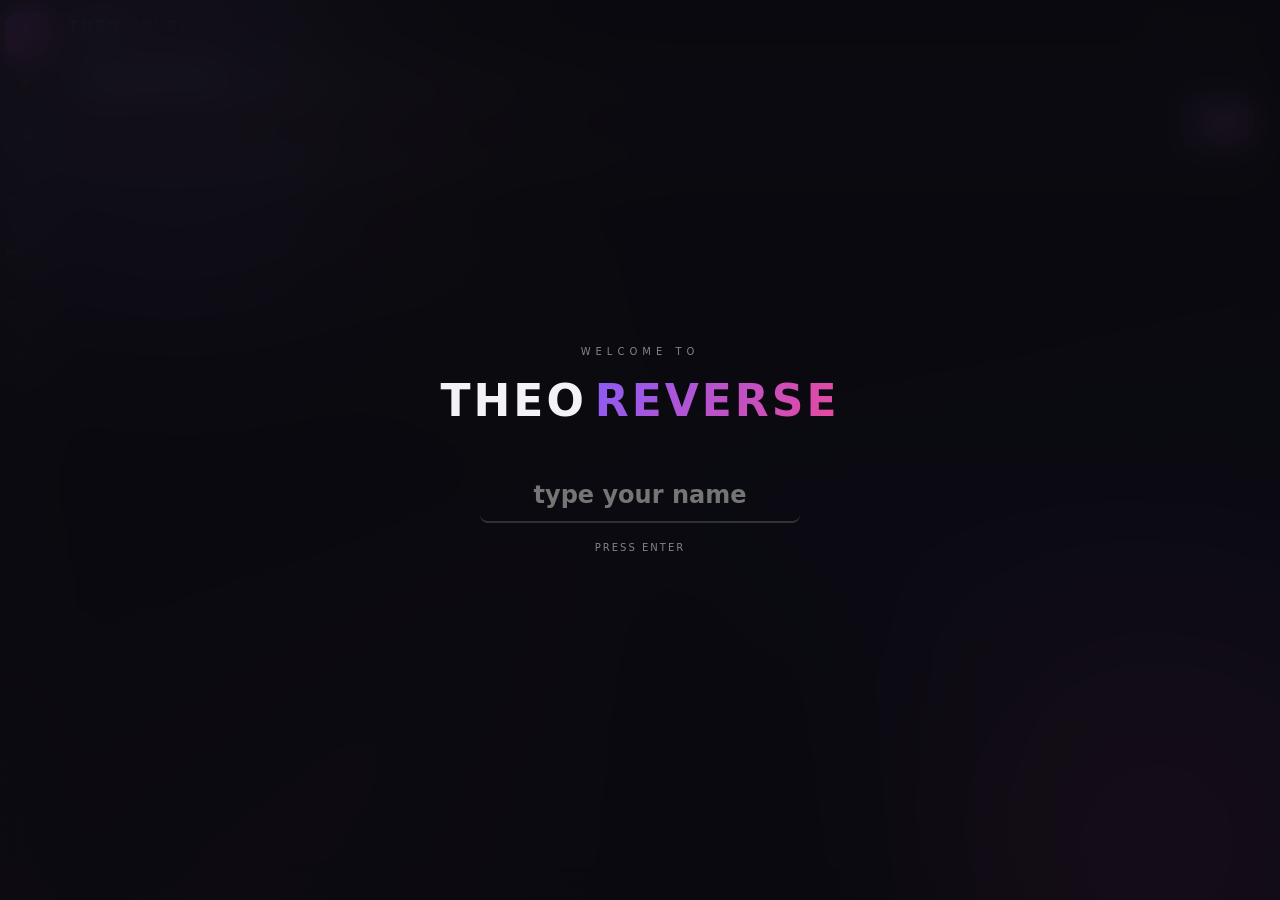
==== extension/index.html @ 7869460f "Rename extension to TheoEngine Co-Authored-By: Claude <noreply@anthropic.com>" ====
<!DOCTYPE html>
<html lang="en">
<head>
  <meta charset="utf-8"/>
  <title>TheoEngine</title>
  <link rel="stylesheet" href="./css/style.css"/>
</head>
<body>
  <div class="aurora"></div>
  <div class="noise"></div>

  <!-- ── INTRO / GREETING ─────────────────────────────── -->
  <div id="intro" class="intro">
    <div id="nameStep" class="intro-step hidden">
      <div class="intro-kicker">welcome to</div>
      <div class="intro-logo">THEO<span>REVERSE</span></div>
      <input id="nameInput" type="text" placeholder="type your name" maxlength="24"
             autocomplete="off" spellcheck="false"/>
      <div class="intro-hint">press enter</div>
    </div>
    <div id="greetStep" class="intro-step hidden">
      <div id="greetText" class="greet"></div>
      <div id="greetSub" class="greet-sub"></div>
    </div>
  </div>

  <div id="shell">
    <!-- ── SIDEBAR ─────────────────────────────────────── -->
    <nav id="rail">
      <button class="rail-btn" data-nav="ai"   title="AI assistant"><span class="rail-ico">✦</span><span class="rail-lab">AI</span></button>
      <button class="rail-btn" data-nav="kit"  title="Toolkit"><span class="rail-ico">⚡</span><span class="rail-lab">Kit</span></button>
      <button class="rail-btn" data-nav="presets" title="Presets"><span class="rail-ico">▦</span><span class="rail-lab">Presets</span></button>
      <button class="rail-btn" data-nav="projects" title="Project library"><span class="rail-ico">❒</span><span class="rail-lab">Projects</span></button>
      <button class="rail-btn" data-nav="browsing" title="Browsing"><span class="rail-ico">◉</span><span class="rail-lab">Browse</span></button>
      <button class="rail-btn" data-nav="graph" title="Graph editor"><span class="rail-ico">∿</span><span class="rail-lab">Graph</span></button>
      <button class="rail-btn" data-nav="text" title="Text animations"><span class="rail-ico">T</span><span class="rail-lab">Text</span></button>
    </nav>

    <div id="app">
      <header class="topbar">
        <div class="brand">THEO<span class="accent">REVERSE</span></div>
        <div class="top-right">
          <span id="liveCount" class="live-count hidden"><span class="live-dot"></span><span id="liveNum">0</span> online</span>
          <button id="who" class="chip" type="button" title="change name"></button>
          <button id="settingsOpen" class="settings-open" type="button" title="Settings" aria-label="Settings">⚙</button>
          <div class="status"><span id="dot" class="dot"></span><span id="hostinfo">connecting…</span></div>
        </div>
      </header>

      <!-- ── update banner (shown only when a newer version is live) ── -->
      <div id="updateBar" class="update-bar hidden">
        <span class="update-ico">↑</span>
        <span class="update-txt"><b id="updateVer"></b><span id="updateNote"></span></span>
        <button id="updateGet" class="update-btn" type="button">Install</button>
        <button id="updateSkip" class="update-skip" type="button" title="hide until the next version">Skip</button>
      </div>

      <!-- ══ VIEW: AI ═══════════════════════════════════ -->
      <section class="view" id="view-ai">
        <div id="aiSetup" class="card ai-setup hidden">
          <h2 class="ai-h">Editing Bot setup</h2>
          <p id="keyHint" class="small muted">Paste your free Google AI Studio key (starts AIzaSy…). It stays on your machine.</p>
          <div class="prov-row">
            <input id="userKey" type="password" placeholder="AIzaSy…" spellcheck="false"/>
            <button id="keySave" class="mini" type="button">Save</button>
          </div>
          <a href="#" id="keyLink" class="getkey">get a free key ↗</a>
          <div id="keyStatus" class="prov-status"></div>
        </div>

        <div id="aiChat" class="ai-chat hidden">
          <div class="ai-top-min">
            <span id="aiModel" class="model-badge gem" title="which model is answering">Gemini</span>
            <button id="aiKey" class="ghost" type="button">⚙ setup</button>
          </div>
          <div id="msgs" class="msgs"></div>
          <div class="ai-inrow">
            <textarea id="aiIn" rows="1" placeholder="Yo, ask anything…" spellcheck="false"></textarea>
            <button id="aiSend" class="sendbtn" type="button" aria-label="Send">➤</button>
          </div>
        </div>
      </section>

      <!-- ══ VIEW: TOOLKIT ══════════════════════════════ -->
      <section class="view" id="view-kit">
        <div class="card qr">
          <div class="browse-head">
            <div>
              <h2 class="kit-h in-card">Reverse presets</h2>
              <p class="small muted">Select one or many layers — Apply automatically stretches the preset to each layer's duration.</p>
            </div>
            <button id="qrPick" class="pick-btn" type="button"><span class="pick-ico">＋</span> Add preset</button>
          </div>
          <div id="qrLibrary" class="reverse-library"></div>
          <p id="qrEmpty" class="hint">No reverse presets yet — click <b>Add preset</b>.</p>
        </div>

        <h2 class="kit-h">Tools</h2>
        <div class="kitcats" id="kitcats"></div>
      </section>

      <!-- ══ VIEW: BROWSING ════════════════════════════════ -->
      <section class="view" id="view-browsing">
        <div class="browse-head">
          <div>
            <h2 class="kit-h in-card">Browsing</h2>
            <p class="hint">watch refs, open socials, or browse without leaving the panel</p>
          </div>
          <button id="browsePop" class="ghost" type="button">open outside</button>
        </div>

        <div class="browse-grid">
          <button class="browse-btn yt active" data-url="https://www.youtube.com" data-pop="https://www.youtube.com" type="button">
            <span class="browse-ico">▶</span><span><b>YouTube</b><small>watch edits/tutorials</small></span>
          </button>
          <button class="browse-btn tk" data-url="https://www.tiktok.com" data-pop="https://www.tiktok.com" type="button">
            <span class="browse-ico">♪</span><span><b>TikTok</b><small>login stays in panel cookies</small></span>
          </button>
          <button class="browse-btn tg" data-url="https://web.telegram.org/k/" data-pop="https://web.telegram.org/k/" type="button">
            <span class="browse-ico">✈</span><span><b>Telegram</b><small>web chats in panel</small></span>
          </button>
        </div>

        <div class="browser-card">
          <div class="browser-top">
            <input id="browseUrl" type="text" value="https://www.youtube.com" spellcheck="false"/>
            <button id="browseGo" class="mini" type="button">Go</button>
            <button id="browseFull" class="browse-full-btn" type="button" title="fullscreen in panel">⛶</button>
          </div>
          <iframe id="browserFrame" title="Browsing" src="https://www.youtube.com" allow="autoplay; encrypted-media; picture-in-picture; clipboard-write" allowfullscreen></iframe>
        </div>
      </section>

      <!-- ══ VIEW: GRAPH EDITOR ═════════════════════════ -->
      <section class="view" id="view-graph">
        <div class="card">
          <div class="beats-head">
            <h2>Graph editor</h2>
            <button id="gAI" class="ghost" type="button">✨ ask ai</button>
          </div>
          <div class="graph-wrap"><canvas id="gCanvas"></canvas></div>
          <div id="gRead" class="graph-read">0.85 · 0.00 · 0.15 · 1.00</div>
          <p class="hint">Select 2 keyframes on a property in AE, shape the curve, apply. Drag the two dots — pull Y past the box for overshoot.</p>
        </div>

        <div class="card">
          <h2 class="kit-h in-card">Presets</h2>
          <div id="gPresets" class="mk-list wrap"></div>
          <div class="prov-row">
            <input id="gName" type="text" placeholder="name this graph…" spellcheck="false"/>
            <button id="gSave" class="mini" type="button">Save</button>
          </div>
        </div>

        <button id="gApply" class="build" type="button">
          <span class="build-label">Apply to selected keys</span>
          <span class="build-shine"></span>
        </button>
      </section>

      <!-- ══ VIEW: TEXT ANIMS ═══════════════════════════ -->
      <section class="view" id="view-text">
        <div class="card">
          <div class="grid2">
            <label>Anim IN duration (s)<input id="durIn" type="number" step="0.05" min="0.05" value="0.5"/></label>
            <label>Anim OUT duration (s)<input id="durOut" type="number" step="0.05" min="0.05" value="0.5"/></label>
          </div>
          <p class="hint">Select layer(s) in AE, then hit an animation. IN anims start at the layer's in-point, OUT anims end at its out-point.</p>
        </div>
        <h2 class="kit-h">In</h2>
        <div class="kitgrid" id="tanimIn"></div>
        <h2 class="kit-h">Out</h2>
        <div class="kitgrid" id="tanimOut"></div>
      </section>

      <!-- ══ VIEW: PRESETS ══════════════════════════════ -->
      <section class="view" id="view-presets">
        <div class="pv-head">
          <h2 class="kit-h">Presets</h2>
          <div class="pv-actions">
            <button id="pNewFolder" class="ghost" type="button">＋ folder</button>
            <button id="pAdd" class="mini" type="button">＋ Add preset</button>
          </div>
        </div>
        <div id="pFolderRow" class="pick-row hidden">
          <input id="pFolderName" type="text" placeholder="folder name…" spellcheck="false"/>
          <button id="pFolderAdd" class="mini" type="button">Add</button>
        </div>
        <p class="hint" style="margin:0 0 10px">Add your .ffx presets, sort them into folders, then select layer(s) in AE and hit <b>Apply</b>.</p>
        <div id="pFolders" class="pv-folders"></div>
        <div id="pList" class="pv-list"></div>
        <p id="pEmpty" class="hint pv-empty hidden">No presets here yet — hit <b>Add preset</b> and pick a .ffx.</p>
      </section>

      <!-- ══ VIEW: PROJECTS (library) ═══════════════════ -->
      <section class="view" id="view-projects">
        <div class="pv-head">
          <h2 class="kit-h">Projects</h2>
          <div class="pv-actions">
            <button id="jNewFolder" class="ghost" type="button">＋ folder</button>
            <button id="jSaveCur" class="ghost" type="button">Save current</button>
            <button id="jAdd" class="mini" type="button">＋ Add .aep</button>
          </div>
        </div>
        <div id="jFolderRow" class="pick-row hidden">
          <input id="jFolderName" type="text" placeholder="folder name…" spellcheck="false"/>
          <button id="jFolderAdd" class="mini" type="button">Add</button>
        </div>
        <p class="hint" style="margin:0 0 10px">Your <b>.aep</b> library. <b>Import</b> merges a saved project's comps + footage into whatever you have open now — one click, no File&nbsp;›&nbsp;Import.</p>
        <div id="jFolders" class="pv-folders"></div>
        <div id="jList" class="pv-list"></div>
        <p id="jEmpty" class="hint pv-empty hidden">No projects saved — <b>Save current</b> or <b>Add .aep</b> to start your library.</p>
      </section>
    </div>
  </div>

  <div id="toast" class="toast"></div>

  <div id="settingsModal" class="settings-modal hidden" role="dialog" aria-modal="true" aria-labelledby="settingsTitle">
    <div class="settings-card">
      <div class="settings-head"><div><h2 id="settingsTitle">Settings</h2><p class="hint" id="settingsHint">Personalize your panel.</p></div><button id="settingsClose" class="settings-close" type="button" aria-label="Close">×</button></div>
      <label class="settings-label" for="settingsName">Your name<input id="settingsName" type="text" maxlength="24" autocomplete="off" spellcheck="false"/></label>
      <div class="settings-label">Accent colors<div class="color-row"><label><span id="color1Label">Primary</span><input id="color1" type="color"/></label><label><span id="color2Label">Accent</span><input id="color2" type="color"/></label><label><span id="color3Label">Highlight</span><input id="color3" type="color"/></label></div></div>
      <div class="settings-label"><span id="languageLabel">Language</span><div id="languageGrid" class="language-grid"></div></div>
      <div class="settings-actions"><button id="settingsReset" class="ghost" type="button">Reset colors</button><button id="settingsSave" class="mini" type="button">Save</button></div>
    </div>
  </div>

  <script src="./js/CSInterface.js"></script>
  <script src="./js/clickfx.js"></script>
  <script src="./js/main.js"></script>
  <script src="./js/settings.js"></script>
  <script src="./js/toolkit.js"></script>
  <script src="./js/textanims.js"></script>
  <script src="./js/graph.js"></script>
  <script src="./js/presets.js"></script>
  <script src="./js/projects.js"></script>
  <script src="./js/browsing.js"></script>
  <script src="./js/presence.js"></script>
  <script src="./js/ai.js"></script>
</body>
</html>
---- extension/css/style.css ----
/* ── TheoEngine — toolkit styles ───────────────────────────────────── */
:root {
  --bg: #0a0a0f;
  --fg: #f2f2f7;
  --muted: #83838f;
  --card: rgba(255, 255, 255, 0.045);
  --card-hi: rgba(255, 255, 255, 0.07);
  --border: rgba(255, 255, 255, 0.09);
  --g1: #8b5cf6;
  --g2: #ec4899;
  --g3: #f59e0b;
  --grad: linear-gradient(135deg, var(--g1), var(--g2));
  --grad3: linear-gradient(120deg, var(--g1), var(--g2) 55%, var(--g3));
  --glow: 0 0 22px rgba(236, 72, 153, 0.35);
  --ease-out: cubic-bezier(0.23, 1, 0.32, 1);
  --ease-pop: cubic-bezier(0.34, 1.56, 0.64, 1);
  --ease-io: cubic-bezier(0.77, 0, 0.175, 1);
}

* { box-sizing: border-box; margin: 0; padding: 0; }

html, body {
  height: 100%;
  background: var(--bg);
  color: var(--fg);
  font: 12px/1.45 "Segoe UI", system-ui, -apple-system, sans-serif;
  -webkit-font-smoothing: antialiased;
  overflow: hidden;
}

.settings-open { border: 1px solid var(--border); background: rgba(255,255,255,.05); color: var(--muted); border-radius: 8px; width: 27px; height: 27px; cursor: pointer; font-size: 15px; }
.settings-open:hover { color: var(--fg); border-color: var(--g2); }
.settings-modal { position: fixed; inset: 0; z-index: 80; display: grid; place-items: center; padding: 16px; background: rgba(0,0,0,.58); backdrop-filter: blur(10px); }
.settings-modal.hidden { display: none; }
.settings-card { width: min(420px, 100%); max-height: 92vh; overflow: auto; padding: 20px; border: 1px solid var(--border); border-radius: 16px; background: rgba(18,18,26,.96); box-shadow: 0 18px 60px rgba(0,0,0,.45); }
.settings-head { display:flex; justify-content:space-between; gap:12px; margin-bottom:18px; }
.settings-head h2 { font-size:18px; }
.settings-close { border:0; background:transparent; color:var(--muted); font-size:24px; cursor:pointer; line-height:1; }
.settings-label { display:block; color:var(--muted); font-size:11px; margin-top:14px; }
.settings-label input[type=text] { display:block; width:100%; margin-top:6px; padding:9px 11px; border:1px solid var(--border); border-radius:8px; background:rgba(255,255,255,.05); color:var(--fg); font:inherit; }
.color-row { display:flex; gap:10px; margin-top:8px; }
.color-row label { flex:1; font-size:10px; }
.color-row input { display:block; width:100%; height:32px; margin-top:5px; border:1px solid var(--border); border-radius:7px; background:transparent; cursor:pointer; }
.language-grid { display:grid; grid-template-columns:repeat(2, minmax(0,1fr)); gap:7px; margin-top:8px; }
.language-choice { display:flex; align-items:center; gap:7px; min-width:0; padding:8px; border:1px solid var(--border); border-radius:8px; background:rgba(255,255,255,.035); color:var(--muted); cursor:pointer; font:inherit; text-align:left; }
.language-choice:hover, .language-choice.active { border-color:var(--g2); background:rgba(236,72,153,.12); color:var(--fg); }
.language-choice span { font-size:16px; } .language-choice b { overflow:hidden; text-overflow:ellipsis; white-space:nowrap; }
.settings-actions { display:flex; justify-content:flex-end; gap:8px; margin-top:20px; }

body::before, body::after {
  content: "";
  position: fixed;
  width: 60vmax; height: 60vmax;
  border-radius: 50%;
  filter: blur(70px);
  opacity: 0.5;
  z-index: 0;
  pointer-events: none;
}
body::before { background: radial-gradient(circle, var(--g1), transparent 62%); top: -22vmax; left: -18vmax; animation: drift1 18s ease-in-out infinite; }
body::after  { background: radial-gradient(circle, var(--g2), transparent 62%); bottom: -26vmax; right: -20vmax; animation: drift2 22s ease-in-out infinite; }
@keyframes drift1 { 0%,100%{transform:translate(0,0) scale(1)} 50%{transform:translate(18px,28px) scale(1.06)} }
@keyframes drift2 { 0%,100%{transform:translate(0,0) scale(1)} 50%{transform:translate(-24px,-20px) scale(1.08)} }

.aurora {
  position: fixed; inset: -40%;
  background: conic-gradient(from 0deg, transparent 0 18%, rgba(139,92,246,0.16) 30%,
              transparent 45%, rgba(236,72,153,0.14) 62%, transparent 75%, rgba(245,158,11,0.10) 88%, transparent);
  filter: blur(56px);
  animation: aurora 42s linear infinite;
  z-index: 0; pointer-events: none;
}
@keyframes aurora { to { transform: rotate(360deg); } }

.noise {
  position: fixed; inset: 0; z-index: 0; pointer-events: none; opacity: 0.05;
  background-image: url("data:image/svg+xml,%3Csvg xmlns='http://www.w3.org/2000/svg' width='140' height='140'%3E%3Cfilter id='n'%3E%3CfeTurbulence type='fractalNoise' baseFrequency='0.9' numOctaves='2'/%3E%3C/filter%3E%3Crect width='140' height='140' filter='url(%23n)' opacity='0.55'/%3E%3C/svg%3E");
}

/* ── intro / greeting overlay ────────────────────────── */
.intro {
  position: fixed; inset: 0; z-index: 60;
  display: grid; place-items: center;
  background: rgba(10, 10, 15, 0.88);
  backdrop-filter: blur(18px);
  -webkit-backdrop-filter: blur(18px);
  transition: transform 620ms var(--ease-io), opacity 620ms var(--ease-io);
}
.intro.leave { transform: translateY(-103%); opacity: 0.85; }
.intro.gone { display: none; }
.intro-step { text-align: center; padding: 20px; }
.intro-kicker { font-size: 10px; letter-spacing: 5px; text-transform: uppercase; color: var(--muted); animation: fadeUp 600ms var(--ease-out) both; }
.intro-logo { font-size: clamp(30px, 9vw, 44px); font-weight: 800; letter-spacing: 3px; margin: 10px 0 34px; animation: fadeUp 600ms var(--ease-out) 90ms both; }
.intro-logo span {
  margin-left: 8px;
  background: var(--grad3); -webkit-background-clip: text; background-clip: text; color: transparent;
  background-size: 200% auto; animation: shimmer 5s linear infinite;
}
#nameInput {
  width: min(320px, 82vw);
  background: transparent; border: 0; border-bottom: 2px solid rgba(255,255,255,0.16);
  color: #fff; caret-color: var(--g2);
  font: inherit; font-size: 24px; font-weight: 700; text-align: center;
  padding: 8px 4px; outline: 0;
  transition: border-color 200ms ease;
  animation: fadeUp 600ms var(--ease-out) 180ms both;
}
#nameInput:focus { border-color: var(--g2); }
#nameInput.nope { animation: nope 320ms var(--ease-out); }
@keyframes nope { 20%{transform:translateX(-9px)} 40%{transform:translateX(8px)} 60%{transform:translateX(-5px)} 80%{transform:translateX(3px)} }
.intro-hint { margin-top: 18px; font-size: 10px; letter-spacing: 2px; text-transform: uppercase; color: var(--muted);
  animation: hintPulse 2.2s ease-in-out 700ms infinite, fadeUp 600ms var(--ease-out) 260ms both; }
@keyframes hintPulse { 0%,100%{opacity:.45} 50%{opacity:1} }

.greet { font-size: clamp(26px, 8vw, 40px); font-weight: 800; letter-spacing: 0.5px; }
.greet span { display: inline-block; animation: letterIn 480ms var(--ease-pop) calc(var(--i) * 26ms) both; }
@keyframes letterIn { from { opacity: 0; transform: translateY(20px) scale(0.8); filter: blur(6px); } to { opacity: 1; transform: none; filter: none; } }
.greet-sub { margin-top: 12px; color: var(--muted); font-size: 13px; animation: fadeUp 600ms var(--ease-out) 640ms both; }
@keyframes fadeUp { from { opacity: 0; transform: translateY(14px); } to { opacity: 1; transform: none; } }

/* ── shell: rail + content ───────────────────────────── */
#shell { position: relative; z-index: 1; display: flex; height: 100vh; }

#rail {
  width: 54px; flex: none;
  display: flex; flex-direction: column; align-items: center; gap: 6px;
  padding: 12px 0;
  background: rgba(255,255,255,0.03);
  border-right: 1px solid var(--border);
  backdrop-filter: blur(12px);
  -webkit-backdrop-filter: blur(12px);
}
.rail-btn {
  width: 42px; height: 46px; border: 0; border-radius: 12px; cursor: pointer;
  background: transparent; color: var(--muted);
  display: flex; flex-direction: column; align-items: center; justify-content: center; gap: 2px;
  transition: transform 140ms var(--ease-out), background 180ms ease, color 180ms ease, box-shadow 180ms ease;
}
.rail-btn:hover { color: var(--fg); background: rgba(255,255,255,0.06); }
.rail-btn:active { transform: scale(0.92); }
.rail-btn.active { color: #fff; background: var(--grad); box-shadow: var(--glow); }
.rail-ico { font-size: 15px; line-height: 1; font-weight: 700; }
.rail-lab { font-size: 8px; letter-spacing: 0.8px; text-transform: uppercase; font-weight: 700; }

#app { flex: 1; min-width: 0; display: flex; flex-direction: column; padding: clamp(8px, 2.2vw, 14px) clamp(8px, 2.4vw, 14px) 0; overflow: hidden; }

#app.shake { animation: uishake 300ms cubic-bezier(0.36, 0.07, 0.19, 0.97); }
#app.shake-hard { animation: uishakeHard 460ms cubic-bezier(0.36, 0.07, 0.19, 0.97); }
@keyframes uishake {
  20% { transform: translate(-4px, 2px) rotate(-0.4deg); }
  40% { transform: translate(4px, -2px) rotate(0.4deg); }
  60% { transform: translate(-3px, -1px); }
  80% { transform: translate(2px, 1px); }
}
@keyframes uishakeHard {
  15% { transform: translate(-8px, 4px) rotate(-0.8deg); }
  30% { transform: translate(7px, -4px) rotate(0.7deg); }
  45% { transform: translate(-6px, -2px) rotate(-0.5deg); }
  60% { transform: translate(5px, 3px) rotate(0.4deg); }
  75% { transform: translate(-3px, -1px); }
  90% { transform: translate(2px, 1px); }
}

/* ── views ───────────────────────────────────────────── */
.view { display: none; flex: 1; min-height: 0; overflow-y: auto; padding-bottom: 14px; }
.view.active { display: flex; flex-direction: column; animation: viewIn 360ms var(--ease-out) both; }
.view > * { flex: none; }
.view.active > * { animation: rise 480ms var(--ease-out) both; }
.view.active > *:nth-child(1) { animation-delay: 30ms; }
.view.active > *:nth-child(2) { animation-delay: 90ms; }
.view.active > *:nth-child(3) { animation-delay: 150ms; }
.view.active > *:nth-child(4) { animation-delay: 210ms; }
.view.active > *:nth-child(5) { animation-delay: 270ms; }
.view.active > *:nth-child(6) { animation-delay: 330ms; }
@keyframes viewIn { from { opacity: 0; transform: translateY(10px) scale(0.99); } to { opacity: 1; transform: none; } }
@keyframes rise { from { opacity: 0; transform: translateY(16px) scale(0.985); filter: blur(5px); } to { opacity: 1; transform: none; filter: none; } }

::-webkit-scrollbar { width: 8px; }
::-webkit-scrollbar-track { background: transparent; }
::-webkit-scrollbar-thumb { background: rgba(255,255,255,0.12); border-radius: 4px; }
::-webkit-scrollbar-thumb:hover { background: rgba(255,255,255,0.2); }

/* ── top bar ─────────────────────────────────────────── */
.topbar { display: flex; align-items: center; justify-content: space-between; margin-bottom: 12px; flex: none; }
.brand { font-weight: 800; font-size: 15px; letter-spacing: 2px; }
.brand .accent {
  margin-left: 6px;
  background: var(--grad3); -webkit-background-clip: text; background-clip: text; color: transparent;
  background-size: 200% auto; animation: shimmer 6s linear infinite;
}
@keyframes shimmer { to { background-position: 200% center; } }
.top-right { display: flex; align-items: center; gap: 10px; }
.chip {
  background: rgba(255,255,255,0.06); border: 1px solid var(--border); color: var(--fg);
  border-radius: 999px; padding: 4px 11px; font: inherit; font-size: 10px; font-weight: 600;
  cursor: pointer; transition: transform 140ms var(--ease-out), border-color 160ms ease, background 160ms ease;
}
.chip:hover { border-color: var(--g2); background: rgba(236,72,153,0.10); }
.chip:active { transform: scale(0.94); }
.chip:empty { display: none; }
.status { display: flex; align-items: center; gap: 6px; color: var(--muted); font-size: 10px; }
.dot { width: 7px; height: 7px; border-radius: 50%; background: #555; transition: background 300ms ease, box-shadow 300ms ease; }
.dot.on { background: #45d483; box-shadow: 0 0 8px #45d483; }

/* ── update banner ───────────────────────────────────── */
.update-bar {
  display: flex; align-items: center; gap: 10px;
  margin: 12px 14px 0; padding: 9px 11px;
  border: 1px solid rgba(139,92,246,0.4); border-radius: 12px;
  background: linear-gradient(180deg, rgba(139,92,246,0.16), rgba(236,72,153,0.10));
  box-shadow: 0 6px 20px rgba(139,92,246,0.16);
  animation: updateIn 380ms var(--ease-out) both;
}
@keyframes updateIn { from { opacity: 0; transform: translateY(-8px); } to { opacity: 1; transform: none; } }
.update-ico { flex: none; width: 22px; height: 22px; display: grid; place-items: center;
  border-radius: 50%; background: var(--grad); color: #fff; font-size: 13px; font-weight: 800; }
.update-txt { flex: 1; min-width: 0; font-size: 11px; line-height: 1.35; color: var(--fg);
  overflow: hidden; text-overflow: ellipsis; white-space: nowrap; }
.update-txt b { font-weight: 700; }
.update-txt span { color: var(--muted); }
.update-btn { flex: none; border: 0; border-radius: 999px; cursor: pointer;
  background: var(--grad); color: #fff; font: inherit; font-size: 11px; font-weight: 700; padding: 5px 13px;
  transition: transform 140ms var(--ease-out), box-shadow 180ms ease; }
.update-btn:hover { box-shadow: 0 4px 14px rgba(236,72,153,0.42); }
.update-btn:active { transform: scale(0.95); }
.update-skip { flex: none; border: 0; background: transparent; cursor: pointer; color: var(--muted);
  font: inherit; font-size: 10px; font-weight: 600; letter-spacing: 0.3px; padding: 4px 7px;
  border-radius: 8px; transition: color 150ms ease, background 150ms ease; }
.update-skip:hover { color: var(--fg); background: rgba(255,255,255,0.07); }

/* ── live "N online" badge ───────────────────────────── */
.live-count { display: inline-flex; align-items: center; gap: 5px; font-size: 10px; font-weight: 700;
  color: var(--fg); background: rgba(52,211,153,0.12); border: 1px solid rgba(52,211,153,0.32);
  border-radius: 999px; padding: 3px 9px; white-space: nowrap; }
.live-dot { width: 6px; height: 6px; border-radius: 50%; background: #34d399; box-shadow: 0 0 7px #34d399;
  animation: livePulse 2s ease-in-out infinite; }
@keyframes livePulse { 0%,100% { opacity: 1; } 50% { opacity: 0.45; } }

/* ── file picker (Quick Reverse + Presets) ───────────── */
.pick-row { display: flex; align-items: center; gap: 9px; margin: 0 0 10px; }
.pick-btn { flex: none; border: 1px solid var(--border); background: rgba(255,255,255,0.05); color: var(--fg);
  font: inherit; font-size: 11px; font-weight: 600; border-radius: 10px; padding: 7px 12px; cursor: pointer;
  display: inline-flex; align-items: center; gap: 6px;
  transition: border-color 150ms ease, background 150ms ease; }
.pick-btn:hover { border-color: rgba(236,72,153,0.5); background: var(--card-hi); }
.pick-ico { font-size: 13px; font-weight: 800; }
.pick-name { flex: 1; min-width: 0; font-size: 11px; overflow: hidden; text-overflow: ellipsis; white-space: nowrap; }
.pick-row input { flex: 1; min-width: 0; }
.set-pick { display: flex; align-items: center; gap: 8px; margin: 8px 0; }
.set-pick-lab { flex: none; width: 92px; font-size: 10px; color: var(--muted); }

/* ── presets view ────────────────────────────────────── */
.pv-head { display: flex; align-items: center; justify-content: space-between; gap: 10px; margin-bottom: 6px; }
.pv-head .kit-h { margin: 0; }
.pv-actions { display: flex; gap: 7px; flex: none; }
.pv-folders { display: flex; flex-wrap: wrap; gap: 6px; margin-bottom: 12px; }
.pfolder { border: 1px solid var(--border); background: rgba(255,255,255,0.04); color: var(--muted);
  font: inherit; font-size: 10.5px; font-weight: 600; border-radius: 999px; padding: 4px 11px; cursor: pointer;
  transition: color 150ms ease, background 150ms ease, border-color 150ms ease; }
.pfolder:hover { color: var(--fg); border-color: rgba(255,255,255,0.2); }
.pfolder.on { background: var(--grad); color: #fff; border-color: transparent; }
.pfolder .cnt { opacity: 0.7; font-weight: 700; margin-left: 2px; }
.pfolder .fdel { font-weight: 800; opacity: 0.75; }
.pfolder .fdel:hover { opacity: 1; }
.pv-list { display: flex; flex-direction: column; gap: 6px; }
.preset { display: flex; align-items: center; gap: 10px; padding: 9px 11px; border: 1px solid var(--border);
  border-radius: 11px; background: linear-gradient(180deg, rgba(255,255,255,0.045), rgba(255,255,255,0.012));
  transition: border-color 150ms ease; }
.preset:hover { border-color: rgba(255,255,255,0.16); }
.preset-main { flex: 1; min-width: 0; display: flex; flex-direction: column; gap: 2px; }
.preset-name { font-size: 12px; font-weight: 600; overflow: hidden; text-overflow: ellipsis; white-space: nowrap; }
.preset-sub { font-size: 9.5px; color: var(--muted); overflow: hidden; text-overflow: ellipsis; white-space: nowrap; }
.preset-apply { flex: none; border: 0; border-radius: 999px; background: var(--grad); color: #fff;
  font: inherit; font-size: 10.5px; font-weight: 700; padding: 5px 13px; cursor: pointer;
  transition: box-shadow 160ms ease, transform 140ms ease; }
.preset-apply:hover { box-shadow: 0 4px 14px rgba(236,72,153,0.42); }
.preset-apply:active { transform: scale(0.95); }
.preset-del { flex: none; border: 0; background: transparent; color: var(--muted); cursor: pointer;
  font-size: 15px; line-height: 1; padding: 2px 6px; border-radius: 7px;
  transition: color 150ms ease, background 150ms ease; }
.preset-del:hover { color: #fff; background: rgba(255,255,255,0.08); }
.pv-empty { text-align: center; padding: 16px 8px; }

/* ── text-anim tiles: a live animated preview instead of an emoji ── */
.tool-tanim { padding-top: 10px; }
.tanim-preview { width: 100%; height: 28px; display: flex; align-items: center; justify-content: center; overflow: hidden; }
.tanim-word {
  font-family: ui-monospace, "Cascadia Code", Consolas, monospace;
  font-size: 13px; font-weight: 700; letter-spacing: 0.5px; color: var(--fg); line-height: 1;
  will-change: transform, opacity, filter;
}
/* IN previews: (hidden/offset) → animate in → hold → fade out to loop */
@keyframes ta-fadeIn { 0%{opacity:0} 22%{opacity:1} 82%{opacity:1} 100%{opacity:0} }
.tanim-fadeIn { animation: ta-fadeIn 2.4s ease infinite; }
@keyframes ta-popIn { 0%{opacity:0;transform:scale(.3)} 22%{opacity:1;transform:scale(1)} 82%{opacity:1;transform:scale(1)} 100%{opacity:0;transform:scale(1)} }
.tanim-popIn { animation: ta-popIn 2.2s cubic-bezier(0.34,1.56,0.64,1) infinite; }
@keyframes ta-slideUpIn { 0%{opacity:0;transform:translateY(11px)} 24%{opacity:1;transform:translateY(0)} 82%{opacity:1;transform:translateY(0)} 100%{opacity:0;transform:translateY(0)} }
.tanim-slideUpIn { animation: ta-slideUpIn 2.5s cubic-bezier(0.23,1,0.32,1) infinite; }
@keyframes ta-slideDownIn { 0%{opacity:0;transform:translateY(-11px)} 24%{opacity:1;transform:translateY(0)} 82%{opacity:1;transform:translateY(0)} 100%{opacity:0;transform:translateY(0)} }
.tanim-slideDownIn { animation: ta-slideDownIn 2.5s cubic-bezier(0.23,1,0.32,1) infinite; }
@keyframes ta-blurIn { 0%{opacity:0;filter:blur(5px)} 26%{opacity:1;filter:blur(0)} 82%{opacity:1;filter:blur(0)} 100%{opacity:0;filter:blur(0)} }
.tanim-blurIn { animation: ta-blurIn 2.6s ease infinite; }
@keyframes ta-trackIn { 0%{opacity:0;letter-spacing:7px} 26%{opacity:1;letter-spacing:0.5px} 82%{opacity:1;letter-spacing:0.5px} 100%{opacity:0;letter-spacing:0.5px} }
.tanim-trackIn { animation: ta-trackIn 2.7s ease infinite; }
.tanim-typeIn { display: inline-block; overflow: hidden; white-space: nowrap; border-right: 1.5px solid currentColor; width: 4ch;
  animation: ta-type 2.8s steps(4,end) infinite, ta-caret 0.6s step-end infinite; }
@keyframes ta-type { 0%{width:0} 42%{width:4ch} 84%{width:4ch} 100%{width:0} }
@keyframes ta-caret { 50%{border-color:transparent} }
/* OUT previews: quick appear → hold → animate out → loop */
@keyframes ta-fadeOut { 0%{opacity:0} 15%{opacity:1} 55%{opacity:1} 88%,100%{opacity:0} }
.tanim-fadeOut { animation: ta-fadeOut 2.4s ease infinite; }
@keyframes ta-popOut { 0%{opacity:0;transform:scale(1)} 15%{opacity:1;transform:scale(1)} 55%{opacity:1;transform:scale(1)} 88%,100%{opacity:0;transform:scale(.3)} }
.tanim-popOut { animation: ta-popOut 2.3s cubic-bezier(0.34,1.56,0.64,1) infinite; }
@keyframes ta-slideUpOut { 0%{opacity:0;transform:translateY(0)} 15%{opacity:1;transform:translateY(0)} 55%{opacity:1;transform:translateY(0)} 88%,100%{opacity:0;transform:translateY(-11px)} }
.tanim-slideUpOut { animation: ta-slideUpOut 2.5s cubic-bezier(0.77,0,0.175,1) infinite; }
@keyframes ta-slideDownOut { 0%{opacity:0;transform:translateY(0)} 15%{opacity:1;transform:translateY(0)} 55%{opacity:1;transform:translateY(0)} 88%,100%{opacity:0;transform:translateY(11px)} }
.tanim-slideDownOut { animation: ta-slideDownOut 2.5s cubic-bezier(0.77,0,0.175,1) infinite; }
@keyframes ta-blurOut { 0%{opacity:0;filter:blur(0)} 15%{opacity:1;filter:blur(0)} 55%{opacity:1;filter:blur(0)} 88%,100%{opacity:0;filter:blur(5px)} }
.tanim-blurOut { animation: ta-blurOut 2.6s ease infinite; }
@keyframes ta-trackOut { 0%{opacity:0;letter-spacing:0.5px} 15%{opacity:1;letter-spacing:0.5px} 55%{opacity:1;letter-spacing:0.5px} 88%,100%{opacity:0;letter-spacing:7px} }
.tanim-trackOut { animation: ta-trackOut 2.7s ease infinite; }
@keyframes ta-fadeUpWords { 0%{opacity:0;transform:translateY(9px)} 26%{opacity:1;transform:translateY(0)} 82%{opacity:1;transform:translateY(0)} 100%{opacity:0;transform:translateY(0)} }
.tanim-fadeUpWords { animation: ta-fadeUpWords 2.6s var(--ease-out) infinite; }
@keyframes ta-fadeUpWordsBlur { 0%{opacity:0;transform:translateY(9px);filter:blur(5px)} 28%{opacity:1;transform:translateY(0);filter:blur(0)} 82%{opacity:1;transform:translateY(0);filter:blur(0)} 100%{opacity:0;transform:translateY(0);filter:blur(0)} }
.tanim-fadeUpWordsBlur { animation: ta-fadeUpWordsBlur 2.7s var(--ease-out) infinite; }
@keyframes ta-rc { 0%{opacity:0} 12%{opacity:1} 82%{opacity:1} 100%{opacity:0} }
.tanim-randomChars span { display: inline-block; animation: ta-rc 2.6s ease infinite; }
@keyframes ta-fadeOutSlow { 0%{opacity:0} 12%{opacity:1} 45%{opacity:1} 96%,100%{opacity:0} }
.tanim-fadeOutSlow { animation: ta-fadeOutSlow 3.4s ease infinite; }

/* ── cards ───────────────────────────────────────────── */
.card {
  position: relative;
  background: var(--card);
  border: 1px solid var(--border);
  border-top-color: rgba(255,255,255,0.14);
  border-radius: 16px;
  padding: 12px;
  margin-bottom: 10px;
  backdrop-filter: blur(12px);
  -webkit-backdrop-filter: blur(12px);
  box-shadow: 0 10px 30px rgba(0,0,0,0.25);
}

/* ── AI view ─────────────────────────────────────────── */
.ai-h { font-size: 14px; font-weight: 700; margin-bottom: 4px; }
.small { font-size: 11px; }
.ai-setup .prov { margin-top: 12px; padding: 10px; border: 1px solid var(--border); border-radius: 12px; background: rgba(0,0,0,0.18); }
.prov-head { display: flex; align-items: center; justify-content: space-between; margin-bottom: 7px; }
.prov-name { font-size: 12px; font-weight: 700; }
.getkey { color: var(--g2); font-size: 10px; text-decoration: none; letter-spacing: 0.4px; }
.getkey:hover { text-decoration: underline; }
.prov-row { display: flex; gap: 6px; }
.prov-row input { flex: 1; min-width: 0; }
.mini {
  flex: none; border: 0; border-radius: 8px; padding: 0 14px; cursor: pointer;
  background: var(--grad); color: #fff; font: inherit; font-size: 11px; font-weight: 700;
  transition: transform 140ms var(--ease-out), opacity 200ms ease;
}
.mini:active { transform: scale(0.94); }
.mini:disabled { opacity: 0.5; cursor: default; }
.prov-status { margin-top: 6px; font-size: 10px; color: var(--muted); min-height: 13px; }
.prov-status.ok { color: #45d483; }
.prov-status.err { color: #e06c6c; }

/* provider segment (Gemini / Claude) */
.seg { display: flex; gap: 4px; padding: 3px; margin-bottom: 10px; border-radius: 11px;
       background: rgba(0,0,0,0.22); border: 1px solid var(--border); }
.seg-btn { flex: 1; border: 0; border-radius: 8px; padding: 7px 0; cursor: pointer;
           background: transparent; color: var(--muted); font: inherit; font-size: 12px; font-weight: 700;
           transition: background 180ms ease, color 180ms ease, transform 120ms var(--ease-out); }
.seg-btn:active { transform: scale(0.96); }
.seg-btn.on { background: var(--grad); color: #fff; }

/* model + thinking selectors in setup */
.set-grid { display: grid; grid-template-columns: 1fr 1fr; gap: 8px; margin-top: 12px; }
.set-lab { display: flex; flex-direction: column; gap: 4px; font-size: 10px; color: var(--muted);
           letter-spacing: 0.3px; text-transform: uppercase; }
.set-lab select { width: 100%; }
.small-build { margin-top: 14px; padding: 11px; font-size: 12px; }

.ai-top-min { display: flex; justify-content: space-between; align-items: center; margin-bottom: 6px; flex: none; }

/* model tier badge — always the best model available; flips amber + counts down when throttled */
.model-badge {
  display: inline-flex; align-items: center; gap: 4px;
  padding: 3px 9px; border-radius: 999px;
  font-size: 10.5px; font-weight: 600; letter-spacing: 0.02em;
  border: 1px solid transparent; white-space: nowrap;
  transition: background .25s ease, color .25s ease, border-color .25s ease;
  user-select: none;
}
.model-badge.gem     { background: rgba(56,189,248,0.14); color: #7dd3fc; border-color: rgba(56,189,248,0.32); }
.model-badge.cld     { background: rgba(217,119,87,0.16); color: #f2ad8a; border-color: rgba(217,119,87,0.38); }
.model-badge.throttled {
  background: rgba(245,158,11,0.16); color: #fcd34d; border-color: rgba(245,158,11,0.40);
  animation: badgePulse 1.6s ease-in-out infinite;
}
@keyframes badgePulse { 0%,100% { opacity: 1; } 50% { opacity: 0.62; } }
@media (prefers-reduced-motion: reduce) { .model-badge.throttled { animation: none; } }
.ai-chat { flex: 1 !important; display: flex; flex-direction: column; min-height: 0; }
.ai-top { display: flex; gap: 8px; margin-bottom: 8px; flex: none; }
.ai-top .out-sel { flex: 1; }
.msgs { flex: 1; min-height: 0; overflow-y: auto; display: flex; flex-direction: column; gap: 8px; padding: 2px 2px 8px; }
.msg {
  max-width: 86%; padding: 9px 12px; border-radius: 14px; font-size: 12px; line-height: 1.5;
  white-space: pre-wrap; word-break: break-word;
  animation: msgIn 300ms var(--ease-out) both;
}
@keyframes msgIn { from { opacity: 0; transform: translateY(8px) scale(0.98); } to { opacity: 1; transform: none; } }
.msg.user { align-self: flex-end; background: var(--grad); color: #fff; border-bottom-right-radius: 5px; }
.msg.ai { align-self: flex-start; background: rgba(255,255,255,0.06); border: 1px solid var(--border); border-bottom-left-radius: 5px; }
.msg.note { align-self: center; background: transparent; border: 1px dashed var(--border); color: var(--muted); font-size: 10px; padding: 5px 10px; }
.msg.err { align-self: flex-start; border-color: rgba(224,108,108,0.5); color: #ffb4b4; background: rgba(224,108,108,0.06); }
.typing { display: inline-flex; gap: 4px; align-items: center; height: 10px; }
.typing i { width: 5px; height: 5px; border-radius: 50%; background: var(--muted); animation: tdot 1.1s ease-in-out infinite; }
.typing i:nth-child(2) { animation-delay: 0.15s; }
.typing i:nth-child(3) { animation-delay: 0.3s; }
@keyframes tdot { 0%,100%{opacity:.3;transform:translateY(0)} 50%{opacity:1;transform:translateY(-3px)} }

.ai-inrow { display: flex; gap: 7px; padding: 8px 0 12px; flex: none; align-items: flex-end; }
#aiIn {
  flex: 1; min-width: 0; resize: none; max-height: 90px;
  background: rgba(0,0,0,0.3); color: var(--fg);
  border: 1px solid var(--border); border-radius: 12px; padding: 9px 11px;
  font: inherit; font-size: 12px; outline: 0;
  transition: border-color 160ms ease, box-shadow 160ms ease;
}
#aiIn:focus { border-color: var(--g2); box-shadow: 0 0 0 3px rgba(236,72,153,0.15); }
.sendbtn {
  flex: none; width: 38px; height: 38px; border: 0; border-radius: 50%; cursor: pointer;
  background: var(--grad); color: #fff; font-size: 14px; box-shadow: var(--glow);
  transition: transform 140ms var(--ease-out), opacity 200ms ease;
}
.sendbtn:active { transform: scale(0.88); }
.sendbtn:disabled { opacity: 0.4; cursor: default; }

/* ── toolkit view ────────────────────────────────────── */
.hero {
  position: relative; width: 100%; border: 0; border-radius: 16px; cursor: pointer;
  padding: 16px 14px; margin-bottom: 10px;
  display: flex; align-items: center; gap: 12px; text-align: left;
  background: var(--grad); color: #fff; overflow: hidden;
  box-shadow: 0 8px 26px rgba(236,72,153,0.32);
  transition: transform 140ms var(--ease-out), box-shadow 200ms ease;
}
.hero:hover { box-shadow: 0 10px 34px rgba(236,72,153,0.5); }
.hero:active { transform: scale(0.985); }
.hero-ico { font-size: 22px; flex: none; display: flex; align-items: center; justify-content: center; transition: transform 240ms var(--ease-out); }
.hero-ico svg { width: 26px; height: 26px; display: block; }
.hero-txt { flex: 1; min-width: 0; display: flex; flex-direction: column; gap: 1px; }
.hero-t { font-size: 15px; font-weight: 800; letter-spacing: 0.4px; }
.hero-s { font-size: 10px; opacity: 0.85; }
.hero-go { font-size: 22px; font-weight: 700; opacity: 0.85; flex: none; transition: transform 200ms var(--ease-out); }
.hero:hover .hero-go { transform: translateX(3px); }
.hero-alt { background: linear-gradient(135deg, var(--g2), var(--g3)); box-shadow: 0 8px 26px rgba(245,158,11,0.28); }
.hero-alt:hover { box-shadow: 0 10px 34px rgba(245,158,11,0.46); }

/* ── beatmarker list + options ───────────────────────── */
.mk-actions { display: flex; gap: 6px; }
.mk-list { display: flex; gap: 6px; overflow-x: auto; padding: 10px 0 2px; min-height: 20px; }
.mk-list::-webkit-scrollbar { height: 6px; }
.mk-chip {
  flex: none; padding: 4px 9px; border-radius: 999px; font-size: 10px; font-weight: 600;
  color: var(--fg); background: rgba(236,72,153,0.14); border: 1px solid rgba(236,72,153,0.3);
  font-variant-numeric: tabular-nums;
  animation: rise 300ms var(--ease-pop) both;
}
.mk-opts { display: flex; gap: 16px; flex-wrap: wrap; margin-top: 10px; }
.mk-opts .check { margin: 0; }

/* ── graph editor ────────────────────────────────────── */
.graph-wrap {
  border-radius: 12px; overflow: hidden;
  background: rgba(0,0,0,0.30);
  border: 1px solid var(--border);
}
#gCanvas { display: block; width: 100%; height: 230px; touch-action: none; cursor: crosshair; }
.graph-read {
  margin-top: 8px; text-align: center;
  font-family: Consolas, monospace; font-size: 11px; color: var(--muted);
  font-variant-numeric: tabular-nums; letter-spacing: 1px;
}
.mk-list.wrap { flex-wrap: wrap; overflow: visible; margin-bottom: 10px; }
.g-chip { cursor: pointer; transition: transform 150ms var(--ease-pop), border-color 160ms ease, background 160ms ease; }
.g-chip:hover { border-color: var(--g2); background: rgba(236,72,153,0.22); transform: translateY(-1px); }
.g-chip:active { transform: scale(0.93); }
.g-x { font-style: normal; margin-left: 6px; color: var(--muted); cursor: pointer; }
.g-x:hover { color: #e06c6c; }

.reverse-library { display: flex; flex-direction: column; gap: 7px; }
.reverse-preset {
  display: flex;
  align-items: center;
  gap: 6px;
  min-width: 0;
  padding: 8px;
  border: 1px solid var(--border);
  border-radius: 12px;
  background: rgba(255,255,255,0.035);
}
.reverse-preset-main { flex: 1; min-width: 0; display: flex; flex-direction: column; gap: 2px; }
.reverse-preset-name { color: var(--fg); font-size: 11px; font-weight: 700; overflow: hidden; text-overflow: ellipsis; white-space: nowrap; }
.reverse-preset-file { color: var(--muted); font-size: 9px; overflow: hidden; text-overflow: ellipsis; white-space: nowrap; }
.reverse-action {
  flex: none;
  width: 27px;
  height: 27px;
  border: 1px solid var(--border);
  border-radius: 8px;
  cursor: pointer;
  background: rgba(255,255,255,0.04);
  color: var(--muted);
  font: inherit;
  font-size: 12px;
}
.reverse-action:hover { color: var(--fg); border-color: rgba(236,72,153,0.42); }
.reverse-library + .hint { margin-top: 8px; }

.kit-h { font-size: 11px; text-transform: uppercase; letter-spacing: 1.4px; color: var(--muted); font-weight: 600; margin: 4px 2px 8px; }
.kit-h.in-card { margin: 0 0 8px; }
.kitcats { display: flex; flex-direction: column; gap: 12px; margin-bottom: 12px; }
.kitcat {
  padding: 10px;
  border: 1px solid rgba(255,255,255,0.075);
  border-radius: 16px;
  background: rgba(255,255,255,0.025);
}
.kitcat-head { display: flex; align-items: baseline; justify-content: space-between; gap: 10px; margin: 0 2px 9px; }
.kitcat-title { font-size: 10px; font-weight: 800; letter-spacing: 1.2px; text-transform: uppercase; color: var(--fg); }
.kitcat-note { font-size: 9px; font-weight: 600; color: var(--muted); white-space: nowrap; overflow: hidden; text-overflow: ellipsis; }
.kitcat .kitgrid { margin-bottom: 0; }
.kitcat-custom { border-color: rgba(236,72,153,0.18); background: linear-gradient(180deg, rgba(236,72,153,0.07), rgba(255,255,255,0.025)); }
.custom-grid { align-items: stretch; }
.tool-add {
  border-style: dashed;
  background: rgba(236,72,153,0.055);
  color: var(--fg);
}
.tool-add .tool-ico { color: var(--g2); font-size: 24px; line-height: 1; }
.custom-tool { padding-top: 17px; }
.tool-remove {
  position: absolute;
  top: 5px;
  right: 6px;
  z-index: 2;
  width: 16px;
  height: 16px;
  border-radius: 50%;
  display: grid;
  place-items: center;
  color: rgba(242,242,247,0.58);
  background: rgba(0,0,0,0.28);
  font-size: 12px;
  line-height: 1;
}
.tool-remove:hover { color: #fff; background: rgba(236,72,153,0.5); }
.custom-picker {
  display: flex;
  flex-wrap: wrap;
  gap: 6px;
  margin-top: 10px;
  padding-top: 10px;
  border-top: 1px solid rgba(255,255,255,0.07);
}
.custom-chip {
  border: 1px solid rgba(255,255,255,0.10);
  border-radius: 999px;
  padding: 5px 9px;
  cursor: pointer;
  background: rgba(255,255,255,0.045);
  color: var(--muted);
  font: inherit;
  font-size: 10px;
  font-weight: 700;
}
.custom-chip:hover { color: var(--fg); border-color: rgba(236,72,153,0.45); background: rgba(236,72,153,0.12); }
.custom-chip.added { opacity: 0.42; cursor: default; }
.kitgrid { display: grid; grid-template-columns: repeat(auto-fit, minmax(clamp(74px, 28vw, 112px), 1fr)); gap: clamp(6px, 1.8vw, 10px); margin-bottom: 12px; }
.tool {
  min-height: clamp(70px, 18vw, 92px);
  border: 1px solid var(--border); border-radius: 12px; cursor: pointer;
  background: linear-gradient(180deg, rgba(255,255,255,0.055), rgba(255,255,255,0.018));
  color: var(--fg);
  padding: clamp(10px, 2.8vw, 14px) 8px 11px; text-align: center;
  display: flex; flex-direction: column; align-items: center; justify-content: center; gap: 8px;
  font: inherit;
}
.tool.flash { animation: toolflash 480ms var(--ease-out); }
@keyframes toolflash {
  0%   { border-color: var(--g2); box-shadow: inset 0 0 0 1px var(--g2), 0 0 18px rgba(236,72,153,0.42); }
  100% { border-color: var(--border); box-shadow: none; }
}
.tool-ico {
  width: 24px; height: 24px; display: flex; align-items: center; justify-content: center;
  color: rgba(242,242,247,0.62); font-size: 18px;
}
.tool-ico svg { width: 100%; height: 100%; display: block; }
.tool-lab { font-size: 10px; font-weight: 600; letter-spacing: 0.2px; color: var(--muted); }
.tool-tag { font-size: 8px; font-weight: 800; letter-spacing: 1px; padding: 1px 6px; border-radius: 999px; }
.tool-tag.in { background: rgba(139,92,246,0.22); color: #c4b5fd; }
.tool-tag.out { background: rgba(245,158,11,0.20); color: #fcd34d; }

/* ── browsing view ───────────────────────────────────── */
.browse-head {
  display: flex;
  align-items: center;
  justify-content: space-between;
  gap: 10px;
  margin-bottom: 10px;
  flex: none;
}
.browse-grid {
  display: grid;
  grid-template-columns: repeat(auto-fit, minmax(clamp(118px, 42vw, 190px), 1fr));
  gap: clamp(7px, 2vw, 10px);
  margin-bottom: 10px;
  flex: none;
}
.browse-btn {
  border: 1px solid var(--border);
  border-radius: 14px;
  cursor: pointer;
  min-height: clamp(58px, 14vw, 76px);
  padding: 10px;
  color: var(--fg);
  background: rgba(255,255,255,0.04);
  display: flex;
  align-items: center;
  gap: 10px;
  text-align: left;
  font: inherit;
  overflow: hidden;
  transition: transform 140ms var(--ease-out), border-color 160ms ease, background 180ms ease;
}
.browse-btn:hover, .browse-btn.active { border-color: rgba(236,72,153,0.42); background: rgba(236,72,153,0.09); }
.browse-btn:active { transform: scale(0.97); }
.browse-ico {
  flex: none;
  width: 34px;
  height: 34px;
  border-radius: 10px;
  display: grid;
  place-items: center;
  color: #fff;
  font-size: 16px;
  font-weight: 900;
}
.browse-btn.yt .browse-ico { background: #ff0033; }
.browse-btn.tk .browse-ico { background: linear-gradient(135deg, #25f4ee, #fe2c55); }
.browse-btn.tg .browse-ico { background: #2aabee; }
.browse-btn.br .browse-ico { background: linear-gradient(135deg, #fb542b, #8b3dff); }
.browse-btn b { display: block; font-size: 12px; line-height: 1.1; }
.browse-btn small { display: block; margin-top: 3px; color: var(--muted); font-size: 9px; line-height: 1.2; }
.browser-card {
  flex: 1 1 320px;
  min-height: 260px;
  display: flex;
  flex-direction: column;
  overflow: hidden;
  border: 1px solid var(--border);
  border-radius: 16px;
  background: rgba(0,0,0,0.24);
  box-shadow: 0 10px 30px rgba(0,0,0,0.25);
}
.browser-top { flex: none; display: flex; gap: 7px; padding: 8px; border-bottom: 1px solid var(--border); }
.browser-top input {
  flex: 1;
  min-width: 0;
  height: 30px;
  border: 1px solid var(--border);
  border-radius: 9px;
  background: rgba(0,0,0,0.28);
  color: var(--fg);
  padding: 0 9px;
  font: inherit;
  font-size: 11px;
  outline: 0;
}
.browser-top input:focus { border-color: rgba(236,72,153,0.46); }
#browserFrame { flex: 1; width: 100%; min-height: 0; border: 0; background: #050507; }
#view-browsing.browse-fullscreen .browse-head,
#view-browsing.browse-fullscreen .browse-grid {
  display: none;
}
#view-browsing.browse-fullscreen .browser-card {
  flex: 1;
  min-height: 0;
}
#view-browsing.browse-fullscreen .browser-top {
  padding: 6px;
}
#view-browsing.browse-fullscreen .browser-top input {
  height: 28px;
  font-size: 10px;
}
.browse-full-btn {
  flex: none;
  width: 30px;
  height: 30px;
  border: 1px solid var(--border);
  border-radius: 9px;
  background: rgba(255,255,255,0.05);
  color: var(--fg);
  cursor: pointer;
  font: inherit;
  font-size: 16px;
  line-height: 1;
  transition: transform 140ms var(--ease-out), border-color 160ms ease, background 160ms ease;
}
.browse-full-btn:hover { border-color: rgba(236,72,153,0.45); background: rgba(236,72,153,0.12); }
.browse-full-btn:active { transform: scale(0.94); }

/* ── fast reverse view ───────────────────────────────── */
.fast-head { display: flex; align-items: center; gap: 10px; margin-bottom: 10px; }
.fast-title { font-size: 12px; font-weight: 700; letter-spacing: 1.6px; text-transform: uppercase; }

.track {
  overflow: hidden; padding: 0;
  box-shadow: 0 10px 30px rgba(0,0,0,0.25),
              0 0 calc(10px + 60px * var(--bass, 0)) rgba(236, 72, 153, calc(0.08 + 0.5 * var(--bass, 0)));
}
.viz { position: absolute; inset: 0; width: 100%; height: 100%; z-index: 0; opacity: 0.9; }
.track-inner { position: relative; z-index: 1; padding: 12px; min-height: 62px; }
.dz-idle { display: flex; align-items: center; gap: 12px; height: 40px; cursor: pointer; user-select: none; }
.dz-ico {
  width: 38px; height: 38px; border-radius: 10px; flex: none;
  display: grid; place-items: center; font-size: 18px;
  background: var(--grad); box-shadow: var(--glow);
  animation: bob 3s ease-in-out infinite;
}
@keyframes bob { 0%,100%{transform:translateY(0) rotate(0deg)} 50%{transform:translateY(-4px) rotate(-4deg)} }
.dz-text { font-size: 13px; font-weight: 600; }
.muted { color: var(--muted); font-weight: 400; }

.dz-loaded { display: flex; align-items: center; gap: 11px; height: 40px; }
.playbtn {
  width: 40px; height: 40px; border-radius: 50%; flex: none; border: 0; cursor: pointer;
  background: var(--grad); box-shadow: var(--glow); color: #fff;
  display: grid; place-items: center;
  transition: transform 140ms var(--ease-out), box-shadow 200ms ease;
}
.playbtn:hover { box-shadow: 0 0 30px rgba(236,72,153,0.55); }
.playbtn:active { transform: scale(0.90); }
.playbtn svg { width: 20px; height: 20px; fill: #fff; grid-area: 1/1; }
.playbtn .i-pause { display: none; }
.playbtn.playing .i-play { display: none; }
.playbtn.playing .i-pause { display: block; }
.track-main { flex: 1; min-width: 0; }
.trackname { font-size: 12px; font-weight: 600; white-space: nowrap; overflow: hidden; text-overflow: ellipsis; margin-bottom: 6px; }
.scrub { height: 5px; border-radius: 3px; background: rgba(255,255,255,0.12); cursor: pointer; overflow: hidden; }
.scrub-fill { height: 100%; width: 0; background: var(--grad); border-radius: 3px; }
.time { font-size: 10px; color: var(--muted); font-variant-numeric: tabular-nums; flex: none; }

.beats-head { display: flex; align-items: center; justify-content: space-between; margin-bottom: 12px; }
.beats-head h2 { font-size: 11px; text-transform: uppercase; letter-spacing: 1.4px; color: var(--muted); font-weight: 600; }
.ghost {
  background: transparent; border: 1px solid var(--border); color: var(--muted);
  border-radius: 8px; padding: 4px 10px; font: inherit; font-size: 10px; cursor: pointer;
  transition: transform 140ms var(--ease-out), color 160ms ease, border-color 160ms ease;
}
.ghost:hover { color: var(--fg); border-color: var(--card-hi); }
.ghost:active { transform: scale(0.94); }

.nodes { display: flex; gap: 6px; justify-content: space-between; margin-bottom: 14px; }
.node {
  flex: 1; aspect-ratio: 1; border-radius: 10px;
  display: grid; place-items: center;
  font-size: 12px; font-weight: 700; color: var(--muted);
  background: rgba(255,255,255,0.05); border: 1px solid var(--border);
  transition: transform 240ms var(--ease-pop), color 200ms ease, background 200ms ease, box-shadow 200ms ease;
}
.node.filled { color: #fff; background: var(--grad); border-color: transparent; box-shadow: var(--glow); }
.node.pop { transform: scale(1.22) rotate(2deg); }
.node.next { color: var(--fg); border-color: var(--g2); box-shadow: 0 0 0 1px rgba(236,72,153,0.4); }

.tappad {
  position: relative; width: 100%; height: 112px; cursor: pointer;
  border-radius: 16px; color: #fff; overflow: hidden;
  background: linear-gradient(135deg, rgba(139,92,246,0.22), rgba(236,72,153,0.22));
  border: 1px solid var(--card-hi);
  display: grid; place-items: center;
  transition: transform 110ms var(--ease-out), background 300ms ease;
}
.tappad:active { transform: scale(0.98); }
.tappad.done { background: linear-gradient(135deg, rgba(69,212,131,0.16), rgba(139,92,246,0.16)); }
.tap-ring {
  position: absolute; width: 86px; height: 86px; border-radius: 50%;
  border: 2px solid rgba(255,255,255,0.16);
  animation: breathe 2.6s ease-in-out infinite;
}
@keyframes breathe { 0%,100%{transform:scale(1);opacity:.5} 50%{transform:scale(1.12);opacity:.9} }
.tapnum { position: relative; font-size: 42px; font-weight: 800; line-height: 1; letter-spacing: -1px; font-variant-numeric: tabular-nums; }
.tapnum.punch { animation: punch 280ms var(--ease-pop); }
@keyframes punch { 0% { transform: scale(1.5); filter: blur(1px); } 100% { transform: scale(1); filter: none; } }
.taphint { position: absolute; bottom: 12px; font-size: 10px; letter-spacing: 1px; text-transform: uppercase; color: rgba(255,255,255,0.55); }

.ripple { position: absolute; border-radius: 50%; background: rgba(255,255,255,0.35); pointer-events: none; transform: translate(-50%,-50%); }
.burst {
  position: absolute; left: 50%; top: 50%; width: 90px; height: 90px; border-radius: 50%;
  border: 2px solid rgba(255,255,255,0.55); pointer-events: none;
  transform: translate(-50%,-50%);
}

.stats { display: flex; gap: 8px; margin-top: 14px; }
.stat { flex: 1; text-align: center; padding: 9px 4px; border-radius: 12px; background: rgba(255,255,255,0.035); border: 1px solid var(--border); }
.stat-val { display: block; font-size: 19px; font-weight: 800; letter-spacing: -0.5px; font-variant-numeric: tabular-nums; }
.stat-val i { font-style: normal; font-size: 12px; color: var(--muted); font-weight: 600; }
.stat-lab { display: block; font-size: 9px; text-transform: uppercase; letter-spacing: 1.2px; color: var(--muted); margin-top: 3px; }

/* ── settings / forms ────────────────────────────────── */
.adv { padding: 0; }
.adv summary {
  list-style: none; cursor: pointer; padding: 12px; font-size: 11px;
  text-transform: uppercase; letter-spacing: 1.2px; color: var(--muted); font-weight: 600;
  transition: color 160ms ease;
}
.adv summary:hover { color: var(--fg); }
.adv summary::-webkit-details-marker { display: none; }
.adv summary::after { content: "＋"; float: right; color: var(--muted); }
.adv[open] summary::after { content: "－"; }
.adv-body { padding: 0 12px 12px; }
.grid3 { display: grid; grid-template-columns: 1fr 1fr 1fr; gap: 8px; margin-bottom: 8px; }
.grid2 { display: grid; grid-template-columns: 1fr 1fr; gap: 8px; }
label { display: block; font-size: 10px; color: var(--muted); }
.grid3 label, .grid2 label, .path { margin-bottom: 6px; }
input[type=text], input[type=number], input[type=password] {
  width: 100%; margin-top: 3px; background: rgba(0,0,0,0.25); color: var(--fg);
  border: 1px solid var(--border); border-radius: 8px; padding: 6px 8px;
  font: inherit; font-family: Consolas, monospace; font-size: 11px;
  transition: border-color 160ms ease, box-shadow 160ms ease;
}
input:focus { outline: 0; border-color: var(--g2); box-shadow: 0 0 0 3px rgba(236,72,153,0.15); }
.check { display: flex; align-items: center; gap: 7px; color: var(--fg); font-size: 11px; margin-top: 8px; }
.check input { width: auto; margin: 0; }
.hint { color: var(--muted); font-size: 10px; margin-top: 8px; }

/* ── output picker ───────────────────────────────────── */
.out { padding: 10px 12px; }
.out-row { display: flex; align-items: center; gap: 8px; }
.out-lab { font-size: 10px; text-transform: uppercase; letter-spacing: 1.2px; color: var(--muted); font-weight: 600; flex: none; }
.out-sel {
  flex: 1; min-width: 0; background: rgba(0,0,0,0.25); color: var(--fg);
  border: 1px solid var(--border); border-radius: 8px; padding: 7px 9px; font: inherit; font-size: 12px;
  cursor: pointer; transition: border-color 160ms ease, box-shadow 160ms ease;
}
.out-sel:focus { outline: 0; border-color: var(--g2); box-shadow: 0 0 0 3px rgba(236,72,153,0.15); }
#refresh { flex: none; font-size: 13px; line-height: 1; padding: 6px 9px; }

/* ── build button ────────────────────────────────────── */
.build {
  position: relative; width: 100%; padding: 15px; border: 0; border-radius: 14px;
  font-size: 14px; font-weight: 700; letter-spacing: 0.5px; color: #fff; cursor: pointer;
  overflow: hidden; background: var(--grad); box-shadow: 0 8px 26px rgba(236,72,153,0.32);
  transition: transform 140ms var(--ease-out), box-shadow 200ms ease, opacity 200ms ease;
}
.build:hover { box-shadow: 0 10px 34px rgba(236,72,153,0.5); }
.build:active { transform: scale(0.985); }
.build:disabled { opacity: 0.4; cursor: default; box-shadow: none; }
.build-label { position: relative; z-index: 1; }
.build-shine {
  position: absolute; top: 0; left: -60%; width: 40%; height: 100%; z-index: 0;
  background: linear-gradient(100deg, transparent, rgba(255,255,255,0.45), transparent);
  transform: skewX(-18deg);
}
.build:not(:disabled):hover .build-shine { animation: shine 900ms var(--ease-out); }
@keyframes shine { to { left: 130%; } }
.build.working { pointer-events: none; }

/* ── toast (fixed, shared by all views) ──────────────── */
.toast {
  position: fixed; left: 66px; right: 12px; bottom: 12px; z-index: 40;
  padding: 10px 12px; border-radius: 12px; font-size: 11px;
  background: rgba(20,20,28,0.92); border: 1px solid var(--border);
  backdrop-filter: blur(10px);
  opacity: 0; transform: translateY(10px); pointer-events: none;
  transition: opacity 220ms var(--ease-out), transform 220ms var(--ease-out);
}
.toast.show { opacity: 1; transform: translateY(0); }
.toast.ok { border-color: rgba(69,212,131,0.4); }
.toast.err { border-color: rgba(224,108,108,0.5); color: #ffb4b4; }

.hidden { display: none !important; }

/* ── click ripples + cursor sheen + tactile polish ───── */
.tool, .ghost, .mini, .chip, .rail-btn, .sendbtn, .playbtn { position: relative; overflow: hidden; }
.rfx {
  position: absolute; border-radius: 50%; pointer-events: none;
  transform: translate(-50%, -50%) scale(0);
  background: radial-gradient(circle, rgba(255,255,255,0.5), rgba(255,255,255,0) 70%);
}
/* keep content above the sheen */
.tool-ico, .tool-lab, .tool-tag { position: relative; z-index: 1; }
.hero-ico, .hero-txt, .hero-go { position: relative; z-index: 1; }
.tool::after, .hero::after, .build::after {
  content: ""; position: absolute; inset: 0; border-radius: inherit; z-index: 0; pointer-events: none;
  background: radial-gradient(220px circle at var(--mx, 50%) var(--my, 50%), rgba(255,255,255,0.16), transparent 60%);
  opacity: 0; transition: opacity 250ms ease;
}
.tool:hover::after, .hero:hover::after, .build:hover::after { opacity: 1; }

/* tools: restrained, product-grade hover — subtle lift, cleaner border, icon + label wake up */
.tool { transition: transform 200ms var(--ease-out), border-color 180ms ease, background 200ms ease, box-shadow 220ms ease; }
.tool:hover {
  transform: translateY(-2px);
  border-color: rgba(255,255,255,0.2);
  background: linear-gradient(180deg, rgba(255,255,255,0.09), rgba(255,255,255,0.03));
  box-shadow: 0 8px 22px rgba(0,0,0,0.4);
}
.tool:active { transform: translateY(0) scale(0.97); }
.tool-ico, .tool-lab { transition: color 180ms ease; }
.tool:hover .tool-ico { color: #fff; }
.tool:hover .tool-lab { color: var(--fg); }

/* rail button pops when it becomes active */
.rail-btn.active { animation: railPop 340ms var(--ease-pop); }
@keyframes railPop { 0% { transform: scale(0.82); } 60% { transform: scale(1.14); } 100% { transform: scale(1); } }

/* hero icon: subtle nudge on hover (no bounce/spin) */
.hero:hover .hero-ico { transform: translateX(-1px) scale(1.04); }

@media (prefers-reduced-motion: reduce) {
  body::before, body::after, .aurora, .brand .accent, .intro-logo span,
  .dz-ico, .tap-ring, .intro-hint { animation: none; }
  #app.shake, #app.shake-hard { animation: none; }
  .greet span { animation: letterIn 200ms ease both; }
  .view.active, .view.active > * { animation-duration: 200ms; animation-delay: 0ms !important; }
  .rfx { display: none; }
  .tool:hover, .tool:hover .tool-ico, .rail-btn.active, .hero:hover .hero-ico { transform: none; animation: none; }
  .node, .playbtn, .build, .ghost, .tappad, .chip, .tool, .rail-btn { transition-duration: 120ms; }
  /* text-anim previews go static */
  .tanim-word, .tanim-word span { animation: none !important; opacity: 1 !important; filter: none !important;
    transform: none !important; letter-spacing: 0.5px !important; width: auto !important; border-right: 0 !important; }
}
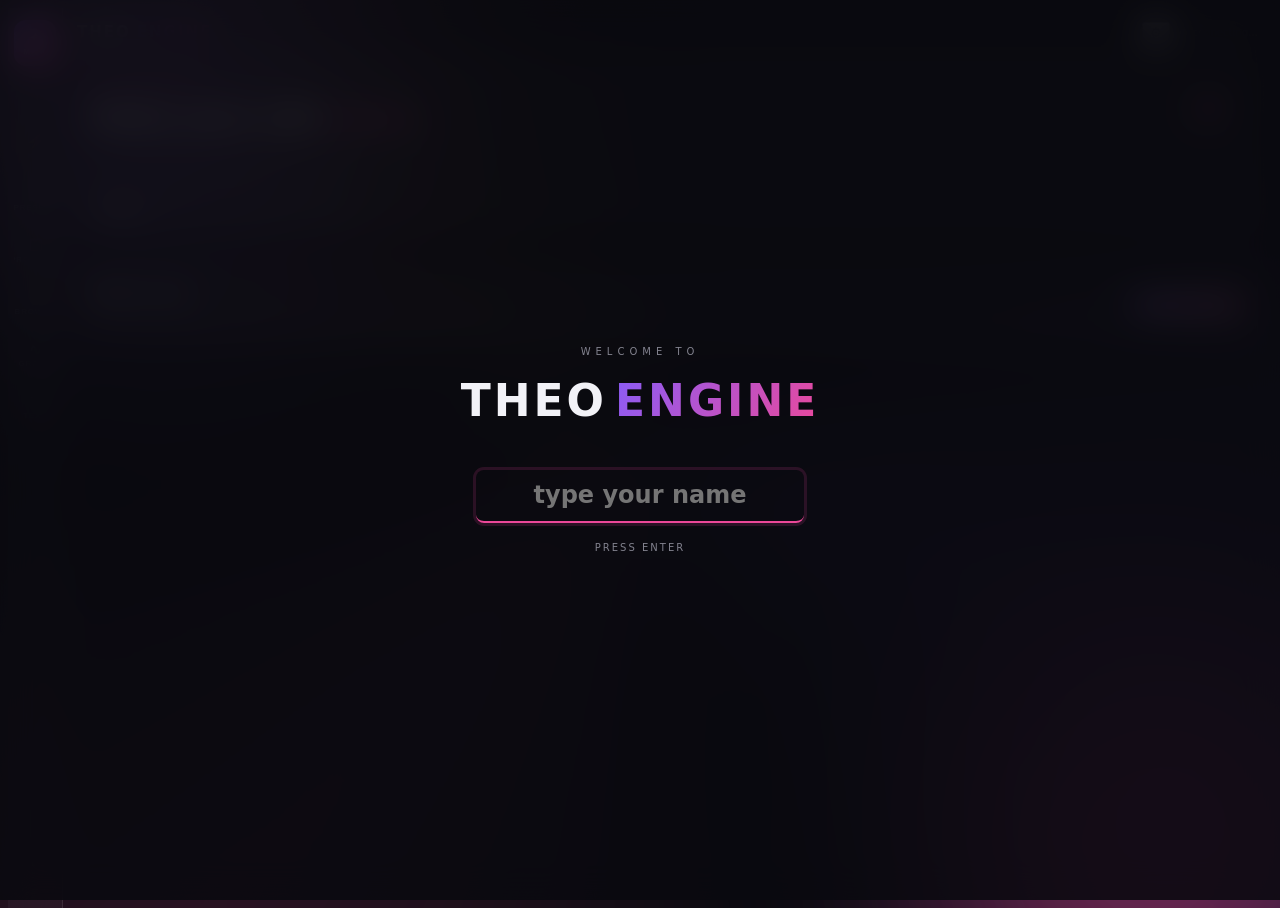
==== commit a6de9bb7: "Release TheoEngine v1.1.1 Add Main release view, localization, update links, and Gemini setup guidan" ====
--- a/extension/index.html
+++ b/extension/index.html
@@ -13,7 +13,7 @@
   <div id="intro" class="intro">
     <div id="nameStep" class="intro-step hidden">
       <div class="intro-kicker">welcome to</div>
-      <div class="intro-logo">THEO<span>REVERSE</span></div>
+      <div class="intro-logo">THEO<span>ENGINE</span></div>
       <input id="nameInput" type="text" placeholder="type your name" maxlength="24"
              autocomplete="off" spellcheck="false"/>
       <div class="intro-hint">press enter</div>
@@ -27,18 +27,19 @@
   <div id="shell">
     <!-- ── SIDEBAR ─────────────────────────────────────── -->
     <nav id="rail">
-      <button class="rail-btn" data-nav="ai"   title="AI assistant"><span class="rail-ico">✦</span><span class="rail-lab">AI</span></button>
-      <button class="rail-btn" data-nav="kit"  title="Toolkit"><span class="rail-ico">⚡</span><span class="rail-lab">Kit</span></button>
-      <button class="rail-btn" data-nav="presets" title="Presets"><span class="rail-ico">▦</span><span class="rail-lab">Presets</span></button>
-      <button class="rail-btn" data-nav="projects" title="Project library"><span class="rail-ico">❒</span><span class="rail-lab">Projects</span></button>
-      <button class="rail-btn" data-nav="browsing" title="Browsing"><span class="rail-ico">◉</span><span class="rail-lab">Browse</span></button>
-      <button class="rail-btn" data-nav="graph" title="Graph editor"><span class="rail-ico">∿</span><span class="rail-lab">Graph</span></button>
-      <button class="rail-btn" data-nav="text" title="Text animations"><span class="rail-ico">T</span><span class="rail-lab">Text</span></button>
+      <button class="rail-btn" data-nav="main" title="Main" data-i18n-title="Main"><span class="rail-ico">✦</span><span class="rail-lab" data-i18n="Main">Main</span></button>
+      <button class="rail-btn" data-nav="ai" title="AI assistant"><span class="rail-ico">✧</span><span class="rail-lab" data-i18n="AI">AI</span></button>
+      <button class="rail-btn" data-nav="kit"  title="Toolkit"><span class="rail-ico">⚡</span><span class="rail-lab" data-i18n="Kit">Kit</span></button>
+      <button class="rail-btn" data-nav="presets" title="Presets"><span class="rail-ico">▦</span><span class="rail-lab" data-i18n="Presets">Presets</span></button>
+      <button class="rail-btn" data-nav="projects" title="Project library"><span class="rail-ico">❒</span><span class="rail-lab" data-i18n="Projects">Projects</span></button>
+      <button class="rail-btn" data-nav="browsing" title="Browsing"><span class="rail-ico">◉</span><span class="rail-lab" data-i18n="Browse">Browse</span></button>
+      <button class="rail-btn" data-nav="graph" title="Graph editor"><span class="rail-ico">∿</span><span class="rail-lab" data-i18n="Graph">Graph</span></button>
+      <button class="rail-btn" data-nav="text" title="Text animations"><span class="rail-ico">T</span><span class="rail-lab" data-i18n="Text">Text</span></button>
     </nav>
 
     <div id="app">
       <header class="topbar">
-        <div class="brand">THEO<span class="accent">REVERSE</span></div>
+        <div class="brand">THEO<span class="accent">ENGINE</span></div>
         <div class="top-right">
           <span id="liveCount" class="live-count hidden"><span class="live-dot"></span><span id="liveNum">0</span> online</span>
           <button id="who" class="chip" type="button" title="change name"></button>
@@ -55,16 +56,26 @@
         <button id="updateSkip" class="update-skip" type="button" title="hide until the next version">Skip</button>
       </div>
 
-      <!-- ══ VIEW: AI ═══════════════════════════════════ -->
+      <section class="view" id="view-main">
+        <div class="main-hero card">
+          <div class="main-spark">✦</div><p class="main-kicker">THEOENGINE</p>
+          <h1 class="main-title">Make your edit <span>move.</span></h1>
+          <p class="hint" data-i18n="Your creative toolkit for faster After Effects workflows.">Your creative toolkit for faster After Effects workflows.</p>
+          <div class="main-version"><b>v1.1.1</b><span id="mainStatus">Checking for updates…</span></div>
+        </div>
+          <div class="card main-release"><div><h2 data-i18n="What’s new">What’s new</h2><p id="mainNotes" class="hint">Precomp Each timing fixes, settings, interaction polish, and TheoEngine branding.</p></div><button id="mainCheck" class="mini" type="button" data-i18n="Check version">Check version</button><button id="mainDownload" class="ghost" type="button" data-i18n="Open TheoEngine download page">Open TheoEngine download page</button></div>
+      </section>
+
       <section class="view" id="view-ai">
         <div id="aiSetup" class="card ai-setup hidden">
-          <h2 class="ai-h">Editing Bot setup</h2>
-          <p id="keyHint" class="small muted">Paste your free Google AI Studio key (starts AIzaSy…). It stays on your machine.</p>
+          <h2 class="ai-h" data-i18n="Editing Bot setup">Editing Bot setup</h2>
+          <p id="keyHint" class="small muted">Get your Gemini key in 4 quick steps:</p>
+          <ol class="key-steps"><li>Open Google AI Studio.</li><li>Sign in with Google.</li><li>Choose <b>Create API key</b>.</li><li>Copy the key and paste it below.</li></ol>
           <div class="prov-row">
             <input id="userKey" type="password" placeholder="AIzaSy…" spellcheck="false"/>
             <button id="keySave" class="mini" type="button">Save</button>
           </div>
-          <a href="#" id="keyLink" class="getkey">get a free key ↗</a>
+          <a href="#" id="keyLink" class="getkey">Open Google AI Studio →</a>
           <div id="keyStatus" class="prov-status"></div>
         </div>
 
@@ -110,11 +121,11 @@
         </div>
 
         <div class="browse-grid">
-          <button class="browse-btn yt active" data-url="https://www.youtube.com" data-pop="https://www.youtube.com" type="button">
-            <span class="browse-ico">▶</span><span><b>YouTube</b><small>watch edits/tutorials</small></span>
+          <button class="browse-btn yt locked" aria-disabled="true" type="button">
+            <span class="browse-ico">🔒</span><span><b>YouTube</b><small>COMING SOON</small></span>
           </button>
-          <button class="browse-btn tk" data-url="https://www.tiktok.com" data-pop="https://www.tiktok.com" type="button">
-            <span class="browse-ico">♪</span><span><b>TikTok</b><small>login stays in panel cookies</small></span>
+          <button class="browse-btn tk locked" aria-disabled="true" type="button">
+            <span class="browse-ico">🔒</span><span><b>TikTok</b><small>COMING SOON</small></span>
           </button>
           <button class="browse-btn tg" data-url="https://web.telegram.org/k/" data-pop="https://web.telegram.org/k/" type="button">
             <span class="browse-ico">✈</span><span><b>Telegram</b><small>web chats in panel</small></span>
@@ -230,6 +241,7 @@
   <script src="./js/clickfx.js"></script>
   <script src="./js/main.js"></script>
   <script src="./js/settings.js"></script>
+  <script src="./js/mainview.js"></script>
   <script src="./js/toolkit.js"></script>
   <script src="./js/textanims.js"></script>
   <script src="./js/graph.js"></script>
--- a/extension/css/style.css
+++ b/extension/css/style.css
@@ -1,4 +1,9 @@
-/* ── TheoEngine — toolkit styles ───────────────────────────────────── */
+body {
+  cursor: url("data:image/svg+xml,%3Csvg xmlns='http://www.w3.org/2000/svg' width='24' height='24' viewBox='0 0 24 24'%3E%3Cpath d='M6 3l10.8 10.8-5.1.8 3.2 5.4-2.2 1.2-3.1-5.4-3.1 4.1z' fill='%23fff' stroke='%238b5cf6' stroke-width='1.5'/%3E%3C/svg%3E") 3 2, auto;
+}
+button, a, .tool, .chip, input[type="color"] { cursor: pointer; }
+
+/* ... existing code ... */
 :root {
   --bg: #0a0a0f;
   --fg: #f2f2f7;
@@ -17,7 +22,22 @@
   --ease-io: cubic-bezier(0.77, 0, 0.175, 1);
 }
 
-* { box-sizing: border-box; margin: 0; padding: 0; }
+.main-hero { position: relative; overflow: hidden; padding: 28px; background: radial-gradient(circle at 85% 15%, rgba(236,72,153,.22), transparent 38%), linear-gradient(135deg, rgba(139,92,246,.16), rgba(255,255,255,.035)); }
+.main-spark { position:absolute; right:28px; top:18px; font-size:48px; color:var(--g2); animation: mainFloat 2.8s ease-in-out infinite; }
+.main-kicker { color:var(--g2); letter-spacing:4px; font-weight:800; font-size:10px; }
+.main-title { margin-top:10px; font-size:29px; line-height:1.05; letter-spacing:-1px; }
+.main-title span { color:var(--g2); }
+.main-version { display:flex; gap:10px; align-items:center; margin-top:24px; color:var(--muted); }
+.main-version b { color:var(--fg); padding:5px 9px; border-radius:999px; background:rgba(255,255,255,.1); }
+.main-release { display:flex; align-items:center; justify-content:space-between; gap:14px; margin-top:12px; }
+.main-release h2 { font-size:15px; margin-bottom:4px; }
+@keyframes mainFloat { 50% { transform:translateY(-8px) rotate(8deg) scale(1.08); filter:drop-shadow(0 0 14px var(--g2)); } }
+
+/* Prevent selecting or dragging panel UI text. Inputs and textareas opt back
+   into selection so users can still edit and copy their own values. */
+body, button, label, h1, h2, h3, p, span, small, b, a { user-select: none; -webkit-user-select: none; }
+input, textarea, [contenteditable="true"] { user-select: text; -webkit-user-select: text; }
+img, svg { -webkit-user-drag: none; }
 
 html, body {
   height: 100%;
@@ -28,7 +48,8 @@
   overflow: hidden;
 }
 
-.settings-open { border: 1px solid var(--border); background: rgba(255,255,255,.05); color: var(--muted); border-radius: 8px; width: 27px; height: 27px; cursor: pointer; font-size: 15px; }
+.key-steps { margin: 8px 0 12px 18px; color: var(--muted); font-size: 11px; line-height: 1.7; }
+.key-steps b { color: var(--fg); }
 .settings-open:hover { color: var(--fg); border-color: var(--g2); }
 .settings-modal { position: fixed; inset: 0; z-index: 80; display: grid; place-items: center; padding: 16px; background: rgba(0,0,0,.58); backdrop-filter: blur(10px); }
 .settings-modal.hidden { display: none; }
@@ -475,7 +496,8 @@
   background: rgba(0,0,0,0.30);
   border: 1px solid var(--border);
 }
-#gCanvas { display: block; width: 100%; height: 230px; touch-action: none; cursor: crosshair; }
+#gCanvas { display: block; width: 100%; height: 230px; touch-action: none; cursor: grab; }
+#gCanvas.is-grabbing, #gCanvas:active { cursor: grabbing; }
 .graph-read {
   margin-top: 8px; text-align: center;
   font-family: Consolas, monospace; font-size: 11px; color: var(--muted);
@@ -601,7 +623,16 @@
 .tool-tag.in { background: rgba(139,92,246,0.22); color: #c4b5fd; }
 .tool-tag.out { background: rgba(245,158,11,0.20); color: #fcd34d; }
 
-/* ── browsing view ───────────────────────────────────── */
+/* click particles and tactile press feedback */
+.fx-burst { position: fixed; z-index: 100; width: 1px; height: 1px; pointer-events: none; animation: burstFade 520ms ease-out forwards; }
+.fx-burst i { position: absolute; width: 4px; height: 4px; border-radius: 50%; background: var(--g2); box-shadow: 0 0 8px var(--g2); transform: rotate(var(--a)) translateY(0); animation: burstParticle 520ms cubic-bezier(.2,.8,.2,1) forwards; }
+.fx-burst i:nth-child(3n) { background: var(--g3); box-shadow: 0 0 8px var(--g3); }
+@keyframes burstParticle { to { transform: rotate(var(--a)) translateY(var(--d)); opacity: 0; } }
+@keyframes burstFade { to { opacity: 0; } }
+.fx-press { animation: fxPress 280ms cubic-bezier(.2,.8,.2,1); }
+@keyframes fxPress { 40% { transform: scale(.96); filter: brightness(1.35); } }
+
+/* ... existing code ... */
 .browse-head {
   display: flex;
   align-items: center;
@@ -634,7 +665,9 @@
   transition: transform 140ms var(--ease-out), border-color 160ms ease, background 180ms ease;
 }
 .browse-btn:hover, .browse-btn.active { border-color: rgba(236,72,153,0.42); background: rgba(236,72,153,0.09); }
-.browse-btn:active { transform: scale(0.97); }
+.browse-btn.locked { position: relative; cursor: not-allowed; opacity: .7; filter: saturate(.45); }
+.browse-btn.locked:hover { border-color: var(--border); background: rgba(255,255,255,.04); transform: none; }
+.browse-btn.locked small { color: var(--g3); font-weight: 800; letter-spacing: 1px; }
 .browse-ico {
   flex: none;
   width: 34px;
@@ -926,6 +959,7 @@
   .greet span { animation: letterIn 200ms ease both; }
   .view.active, .view.active > * { animation-duration: 200ms; animation-delay: 0ms !important; }
   .rfx { display: none; }
+  .fx-burst { display: none; }
   .tool:hover, .tool:hover .tool-ico, .rail-btn.active, .hero:hover .hero-ico { transform: none; animation: none; }
   .node, .playbtn, .build, .ghost, .tappad, .chip, .tool, .rail-btn { transition-duration: 120ms; }
   /* text-anim previews go static */
